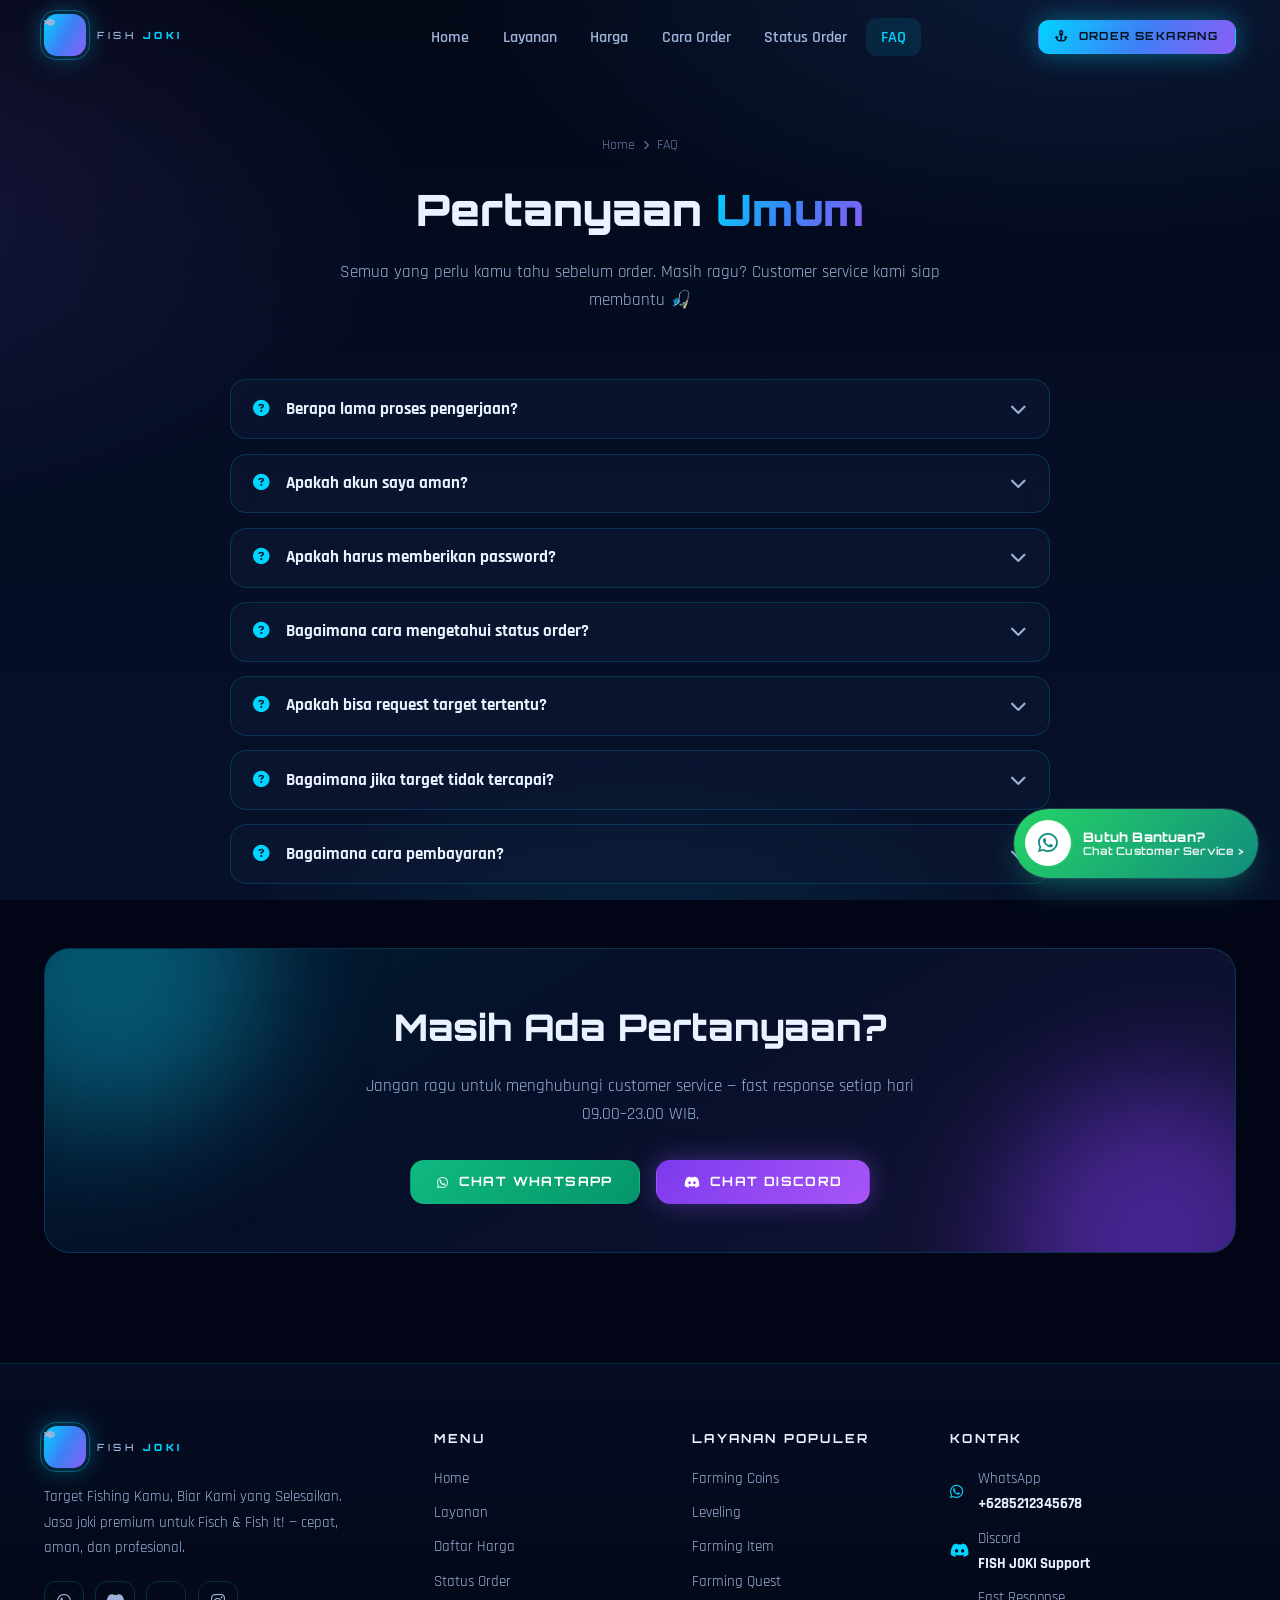
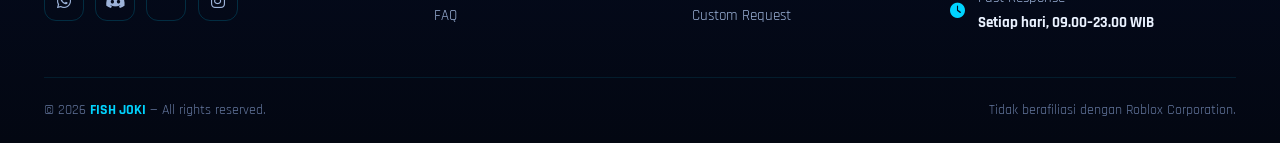
==== faq.html @ f34850b4 "Initial website source" ====
<!DOCTYPE html>
<html lang="id">

<head>
  <meta charset="UTF-8">
  <meta name="viewport" content="width=device-width, initial-scale=1.0">
  <meta name="description"
    content="FAQ jasa joki Fisch & Fish It! — durasi pengerjaan, keamanan akun, password, status order, hingga cara pembayaran.">
  <meta name="theme-color" content="#020617">
  <title>FAQ — FISH JOKI</title>
  <link rel="icon"
    href="data:image/svg+xml,<svg xmlns='http://www.w3.org/2000/svg' viewBox='0 0 100 100'><text y='.9em' font-size='90'>🐟</text></svg>">
  <link rel="preconnect" href="https://fonts.googleapis.com">
  <link rel="preconnect" href="https://fonts.gstatic.com" crossorigin>
  <link
    href="https://fonts.googleapis.com/css2?family=Orbitron:wght@500;700;800;900&family=Rajdhani:wght@400;500;600;700&display=swap"
    rel="stylesheet">
  <link rel="stylesheet" href="https://cdnjs.cloudflare.com/ajax/libs/font-awesome/6.5.2/css/all.min.css">
  <link rel="stylesheet" href="css/style.css">
</head>

<body data-page="faq">

  <div class="loader" id="loader">
    <div class="loader-fish">🐟</div>
    <div class="loader-bar"><i></i></div>
    <div class="loader-text">FISH JOKI — Menyiapkan Laut 🎣</div>
  </div>
  <noscript>
    <div class="noscript">Aktifkan JavaScript untuk pengalaman terbaik di FISH JOKI.</div>
  </noscript>

  <main>
    <section class="page-hero">
      <div class="container">
        <div class="crumbs reveal"><a href="index.html">Home</a> <i class="fa-solid fa-chevron-right"></i>
          <span>FAQ</span></div>
        <h1 class="reveal d1">Pertanyaan <span class="gtext">Umum</span></h1>
        <p class="reveal d2">Semua yang perlu kamu tahu sebelum order. Masih ragu? Customer service kami siap membantu
          🎣</p>
      </div>
    </section>

    <section style="padding-top:8px">
      <div class="container">
        <div class="faq-list" id="faqList"></div>

        <div class="cta-card reveal" style="margin-top:4rem">
          <h2>Masih Ada Pertanyaan?</h2>
          <p>Jangan ragu untuk menghubungi customer service — fast response setiap hari 09.00–23.00 WIB.</p>
          <div class="cta-btns">
            <a href="#" id="waBtn3" class="btn btn-success" target="_blank" rel="noopener"><i
                class="fa-brands fa-whatsapp"></i> Chat WhatsApp</a>
            <a href="#" id="dcBtn3" class="btn btn-discord" target="_blank" rel="noopener"><i
                class="fa-brands fa-discord"></i> Chat Discord</a>
          </div>
        </div>
      </div>
    </section>
  </main>

  <script>
    document.addEventListener("DOMContentLoaded", function () {
      var wa = document.getElementById("waBtn3");
      var dc = document.getElementById("dcBtn3");
      if (wa) wa.href = waLink();
      if (dc) dc.href = APPCONFIG.discord;
    });
  </script>
  <script src="js/data.js"></script>
  <script src="js/script.js"></script>
<a href="#konfigurasi" id="waBanner" class="wa-banner" aria-label="Chat WhatsApp">
    <div class="wa-pulse"></div>
    <div class="wa-banner-btn"><i class="fa-brands fa-whatsapp"></i></div>
    <div class="wa-banner-text">
        <span class="wa-t">Butuh Bantuan?</span>
        <span class="wa-s">Chat Customer Service &gt;</span>
    </div>
</a>
</body>

</html>
---- css/style.css ----
/* ============================================================
   FISH JOKI — style.css
   Tema : Dark Ocean × Gaming Neon (biru neon, cyan, ungu)
   ============================================================ */
:root{
  --bg-0:#020617;
  --bg-1:#050d24;
  --bg-2:#0a1533;
  --bg-3:#0e1d40;
  --card-bg:rgba(13,26,54,.55);
  --glass:rgba(10,20,45,.6);
  --glass-2:rgba(16,30,60,.45);
  --stroke:rgba(0,212,255,.18);
  --stroke-2:rgba(139,92,246,.3);
  --blue:#00a3ff;
  --cyan:#00d4ff;
  --mint:#22e6c8;
  --purple:#8b5cf6;
  --pink:#f472b6;
  --gold:#fbbf24;
  --green:#34d399;
  --red:#f87171;
  --text:#eaf2ff;
  --muted:#9db3d9;
  --muted-2:#64779e;
  --grad-main:linear-gradient(120deg,#00d4ff 0%,#3b82f6 50%,#8b5cf6 100%);
  --grad-soft:linear-gradient(160deg,rgba(0,212,255,.14),rgba(59,130,246,.08) 45%,rgba(139,92,246,.12));
  --grad-fisch:linear-gradient(135deg,#00d4ff,#2563eb);
  --grad-fishit:linear-gradient(135deg,#a855f7,#7c3aed);
  --shadow-card:0 22px 55px -22px rgba(2,6,23,.95);
  --glow-cyan:0 0 26px rgba(0,212,255,.4);
  --glow-purple:0 0 26px rgba(139,92,246,.4);
  --radius:18px;
  --radius-lg:26px;
  --font-head:'Orbitron',sans-serif;
  --font-body:'Rajdhani',sans-serif;
  --nav-h:74px;
}
*{margin:0;padding:0;box-sizing:border-box}
html{scroll-behavior:smooth}
body{
  font-family:var(--font-body);
  background:var(--bg-0);
  color:var(--text);
  line-height:1.65;
  overflow-x:hidden;
  font-size:17px;
  min-height:100vh;
}
/* Lapisan latar: gradasi laut + radial glow halus */
body::before{
  content:"";position:fixed;inset:0;z-index:-2;pointer-events:none;
  background:
    radial-gradient(1100px 500px at 85% -5%, rgba(59,130,246,.16), transparent 60%),
    radial-gradient(900px 520px at -10% 22%, rgba(139,92,246,.13), transparent 60%),
    radial-gradient(700px 420px at 50% 110%, rgba(0,212,255,.12), transparent 60%),
    linear-gradient(180deg,#030816 0%,#050d24 45%,#071029 100%);
}
::selection{background:rgba(0,212,255,.35);color:#fff}
::-webkit-scrollbar{width:10px}
::-webkit-scrollbar-track{background:var(--bg-1)}
::-webkit-scrollbar-thumb{background:linear-gradient(180deg,#1e3a8a,#312e81);border-radius:99px;border:2px solid var(--bg-1)}
::-webkit-scrollbar-thumb:hover{background:linear-gradient(180deg,#0ea5e9,#7c3aed)}
a{color:inherit;text-decoration:none}
img{max-width:100%;display:block}
button{font-family:inherit;cursor:pointer}
input,select,textarea{font-family:inherit;font-size:1rem;color:var(--text)}
.container{width:min(1200px,calc(100% - 32px));max-width:1200px;margin-inline:auto;padding-inline:4px}
section{padding:78px 0;position:relative}
main{overflow:hidden;max-width:100%}
section.alt{background:linear-gradient(180deg,transparent,rgba(10,21,51,.5),transparent)}

/* ---------- Utilities ---------- */
.gtext{
  background:var(--grad-main);
  -webkit-background-clip:text;background-clip:text;
  -webkit-text-fill-color:transparent;color:transparent;
}
.kicker{
  display:inline-flex;align-items:center;gap:.5rem;
  font-family:var(--font-head);font-size:.7rem;letter-spacing:3px;font-weight:600;
  text-transform:uppercase;color:var(--cyan);
  padding:.45rem 1rem;border:1px solid var(--stroke);border-radius:99px;
  background:rgba(0,212,255,.06);margin-bottom:1rem;
}
.section-head{max-width:640px;margin-inline:auto;text-align:center;margin-bottom:3.2rem}
.section-head h2{
  font-family:var(--font-head);font-size:clamp(1.55rem,3.6vw,2.5rem);
  line-height:1.25;letter-spacing:.5px;font-weight:800;
}
.section-head p{color:var(--muted);margin-top:.8rem;font-size:1.06rem}
.center{text-align:center}
.mt-1{margin-top:.6rem}.mt-2{margin-top:1.2rem}.mt-3{margin-top:2rem}

/* ---------- Buttons ---------- */
.btn{
  display:inline-flex;align-items:center;justify-content:center;gap:.55rem;
  padding:.82rem 1.65rem;border-radius:14px;border:1px solid transparent;
  font-family:var(--font-head);font-size:.8rem;font-weight:700;letter-spacing:1.4px;
  text-transform:uppercase;transition:transform .3s,box-shadow .3s,background .3s,color .3s;
  white-space:nowrap;line-height:1.2;
}
.btn:active{transform:scale(.97)}
.btn-primary{background:var(--grad-main);color:#02121f;box-shadow:var(--glow-cyan)}
.btn-primary:hover{transform:translateY(-3px);box-shadow:0 0 38px rgba(0,212,255,.6)}
.btn-ghost{background:rgba(0,212,255,.07);color:var(--cyan);border-color:var(--stroke)}
.btn-ghost:hover{transform:translateY(-3px);background:rgba(0,212,255,.14);box-shadow:var(--glow-cyan)}
.btn-discord{background:linear-gradient(135deg,#7c3aed,#a855f7);color:#fff;box-shadow:var(--glow-purple)}
.btn-discord:hover{transform:translateY(-3px);box-shadow:0 0 34px rgba(139,92,246,.6)}
.btn-ghost-purple{background:rgba(139,92,246,.08);color:#c4b5fd;border-color:var(--stroke-2)}
.btn-ghost-purple:hover{background:rgba(139,92,246,.18);transform:translateY(-3px)}
.btn-sm{padding:.55rem 1.05rem;font-size:.7rem;border-radius:11px}
.btn-block{width:100%}
.btn-danger{background:linear-gradient(135deg,#ef4444,#b91c1c);color:#fff}
.btn-success{background:linear-gradient(135deg,#10b981,#059669);color:#fff}
.btn[disabled]{opacity:.55;pointer-events:none}
/* ---------- Loading screen ---------- */
.loader{
  position:fixed;inset:0;z-index:2000;display:flex;flex-direction:column;
  align-items:center;justify-content:center;gap:1.2rem;
  background:radial-gradient(1000px 600px at 50% 0%,#0a1a3d,#020617 70%);
  transition:opacity .7s,visibility .7s;
}
.loader.hide{opacity:0;visibility:hidden}
.loader-fish{font-size:3.4rem;animation:swim 2.2s ease-in-out infinite;filter:drop-shadow(0 0 18px rgba(0,212,255,.7))}
@keyframes swim{
  0%,100%{transform:translateX(-34px) rotate(-8deg)}
  50%{transform:translateX(34px) rotate(8deg)}
}
.loader-bar{width:min(240px,70%);height:4px;border-radius:99px;background:rgba(0,212,255,.12);overflow:hidden}
.loader-bar i{display:block;height:100%;width:40%;border-radius:99px;background:var(--grad-main);animation:load 1.4s ease-in-out infinite}
@keyframes load{0%{transform:translateX(-110%)}100%{transform:translateX(280%)}}
.loader-text{font-family:var(--font-head);font-size:.72rem;letter-spacing:4px;color:var(--muted);text-transform:uppercase}

/* ---------- Background FX (partikel + gelembung) ---------- */
.bg-fx{position:fixed;inset:0;z-index:-1;pointer-events:none;overflow:hidden}
.part{position:absolute;border-radius:50%;background:var(--cyan);opacity:0;animation:floatY linear infinite}
@keyframes floatY{
  0%{transform:translateY(105vh) translateX(0) ;opacity:0}
  12%{opacity:var(--o,.5)}
  88%{opacity:var(--o,.4)}
  100%{transform:translateY(-8vh) translateX(var(--dx,0px));opacity:0}
}
.bubble{position:absolute;bottom:-60px;border-radius:50%;
  border:1.5px solid rgba(0,212,255,.35);background:radial-gradient(circle at 30% 30%,rgba(255,255,255,.22),rgba(0,212,255,.05) 60%);
  animation:bubbleUp linear infinite;}
@keyframes bubbleUp{
  0%{transform:translateY(0) translateX(0);opacity:0}
  10%{opacity:.7}
  90%{opacity:.5}
  100%{transform:translateY(-110vh) translateX(var(--sway,20px));opacity:0}
}

/* ---------- Navbar ---------- */
.navbar{
  position:fixed;top:0;left:0;right:0;z-index:900;height:var(--nav-h);
  transition:background .4s,box-shadow .4s,border-color .4s,backdrop-filter .4s;
  border-bottom:1px solid transparent;
}
.navbar.scrolled{
  background:rgba(4,10,28,.72);backdrop-filter:blur(18px);-webkit-backdrop-filter:blur(18px);
  border-bottom-color:var(--stroke);box-shadow:0 14px 40px -18px rgba(0,0,0,.8);
}
.nav-inner{height:var(--nav-h);display:flex;align-items:center;justify-content:space-between;gap:1rem}
.logo{display:flex;align-items:center;gap:.7rem;font-family:var(--font-head);font-weight:900;letter-spacing:1px}
.logo-mark{
  width:42px;height:42px;border-radius:13px;display:grid;place-items:center;font-size:1.1rem;
  background:var(--grad-main);color:#02121f;box-shadow:var(--glow-cyan);position:relative;flex-shrink:0;
}
.logo-mark::after{content:"";position:absolute;inset:-4px;border-radius:16px;border:1px solid rgba(0,212,255,.35);animation:pulseRing 2.6s ease-out infinite}
@keyframes pulseRing{0%{transform:scale(.9);opacity:.9}100%{transform:scale(1.28);opacity:0}}
.logo b{color:var(--cyan);font-weight:900}
.logo span{font-size:.62rem;display:block;letter-spacing:3.5px;color:var(--muted);font-weight:500;transform:translateY(-2px)}
.nav-links{display:flex;align-items:center;gap:.2rem;list-style:none}
.nav-links a{
  padding:.55rem .95rem;border-radius:11px;font-weight:600;font-size:1.02rem;color:var(--muted);
  transition:color .3s,background .3s;position:relative;
}
.nav-links a:hover{color:var(--text);background:rgba(0,212,255,.08)}
.nav-links a.active{color:var(--cyan);background:rgba(0,212,255,.1)}
.nav-right{display:flex;align-items:center;gap:.9rem}
.ham{display:none;flex-direction:column;gap:5px;background:none;border:none;padding:8px;z-index:1002}
.ham span{width:24px;height:2.4px;border-radius:4px;background:var(--cyan);transition:.35s}
.ham.open span:nth-child(1){transform:translateY(7.4px) rotate(45deg)}
.ham.open span:nth-child(2){opacity:0}
.ham.open span:nth-child(3){transform:translateY(-7.4px) rotate(-45deg)}

/* ---------- Hero ---------- */
.hero{padding-top:calc(var(--nav-h) + 54px);padding-bottom:0;min-height:100vh;display:flex;flex-direction:column;align-items:center;justify-content:center}
.hero{ text-align:center; }
.hero-grid{display:grid;grid-template-columns:minmax(0,1.08fr) minmax(0,.92fr);gap:clamp(1.5rem,2.6vw,3rem);align-items:center;padding-bottom:42px;padding-inline:4px;max-width:1200px;width:100%;margin:0 auto;justify-items:center}
.hero-grid > *{min-width:0}
.hero-grid > div:first-child{display:flex;flex-direction:column;align-items:center;justify-content:center;text-align:center;width:100%}
.hero-badge{
  display:inline-flex;align-items:center;gap:.55rem;padding:.5rem 1.1rem;border-radius:99px;
  background:rgba(0,212,255,.08);border:1px solid var(--stroke);color:var(--cyan);
  font-family:var(--font-head);font-size:.66rem;letter-spacing:2.6px;text-transform:uppercase;margin-bottom:1.4rem;
}
.hero-badge .dot{width:8px;height:8px;border-radius:50%;background:var(--green);box-shadow:0 0 10px var(--green);animation:blink 1.6s infinite}
@keyframes blink{0%,100%{opacity:1}50%{opacity:.35}}
.hero h1{
  font-family:var(--font-head);font-weight:900;
  font-size:clamp(2rem,5vw,3.4rem);line-height:1.16;letter-spacing:.5px;text-align:center;
}
.hero p.lead{color:var(--muted);font-size:1.13rem;max-width:520px;margin-top:1.1rem;margin-inline:auto;text-align:center}
.hero-cta{display:flex;flex-wrap:wrap;gap:1rem;margin-top:2rem;justify-content:center;align-items:center;text-align:center}
.hero .stats{justify-items:center}

/* Stats */
.stats{display:grid;grid-template-columns:repeat(auto-fit,minmax(min(120px,100%),1fr));gap:1.1rem;margin-top:2.8rem;max-width:560px;width:100%}
.stats > *{min-width:0}
.stat-card{
  background:var(--glass);border:1px solid var(--stroke);border-radius:var(--radius);
  padding:1.15rem 1.2rem;backdrop-filter:blur(10px);text-align:center;transition:transform .35s,border-color .35s,box-shadow .35s;
}
.stat-card:hover{transform:translateY(-5px);border-color:rgba(0,212,255,.5);box-shadow:var(--glow-cyan)}
.stat-num{font-family:var(--font-head);font-weight:800;font-size:clamp(1.3rem,2.6vw,1.9rem);background:var(--grad-main);-webkit-background-clip:text;background-clip:text;color:transparent}
.stat-lbl{color:var(--muted);font-size:.92rem;font-weight:600;letter-spacing:.6px;text-transform:uppercase;margin-top:.15rem}

/* Hero visual */
.hero-visual{position:relative;display:flex;justify-content:center;align-items:center;width:100%}
.scene{
  position:relative;width:min(460px,100%);aspect-ratio:1/1.06;max-width:460px;justify-self:center;
  border-radius:8% 8% 40% 40%/8% 8% 28% 28%;
  background:linear-gradient(180deg,#0b1b45 0%,#0f2b63 45%,#082048 100%);
  border:1px solid var(--stroke);box-shadow:0 40px 90px -40px rgba(0,0,0,.9),inset 0 0 80px rgba(0,212,255,.08);
  overflow:hidden;
}
.scene::before,.scene::after{position:absolute;border-radius:50%;content:""}
/* lampu neon di dasar laut */
.scene .glow-orb{position:absolute;border-radius:50%;filter:blur(18px);opacity:.55}
.g-cyan{width:200px;height:200px;left:-40px;bottom:6%;background:#0ea5e9}
.g-purple{width:200px;height:200px;right:-40px;top:14%;background:#7c3aed}
.g-blue{width:160px;height:160px;left:30%;top:-30px;background:#2563eb}
.scene .fish-big{
  position:absolute;left:14%;bottom:34%;font-size:5.6rem;z-index:3;
  filter:drop-shadow(0 0 20px rgba(0,212,255,.8)) drop-shadow(0 10px 18px rgba(0,0,0,.5));
  animation:fishFloat 6s ease-in-out infinite;
}
@keyframes fishFloat{0%,100%{transform:translateY(0) rotate(-4deg)}50%{transform:translateY(-16px) rotate(4deg)}}
.scene .fish-sm{position:absolute;font-size:2rem;z-index:3;animation:fishSwim 11s linear infinite;opacity:.9}
.scene .fish-sm.f1{left:-60px;top:20%;animation-duration:13s}
.scene .fish-sm.f2{left:-60px;top:58%;animation-duration:18s;font-size:1.5rem}
@keyframes fishSwim{0%{transform:translateX(0) scaleX(1)}49%{transform:translateX(560px) scaleX(1)}51%{transform:translateX(560px) scaleX(-1)}100%{transform:translateX(0) scaleX(-1)}}
.scene .rod{position:absolute;top:16px;right:26px;font-size:4.4rem;z-index:2;transform:rotate(18deg);filter:drop-shadow(0 0 12px rgba(0,212,255,.4));animation:rodBob 5s ease-in-out infinite}
@keyframes rodBob{0%,100%{transform:rotate(15deg)}50%{transform:rotate(23deg)}}
.scene .bub{position:absolute;bottom:0;border-radius:50%;border:1.5px solid rgba(255,255,255,.3);
  background:radial-gradient(circle at 32% 30%,rgba(255,255,255,.35),transparent 65%);animation:bubRise linear infinite;z-index:2}
@keyframes bubRise{0%{transform:translateY(0);opacity:0}12%{opacity:.85}100%{transform:translateY(-430px);opacity:0}}
.scene .seafloor{position:absolute;left:0;right:0;bottom:-14px;height:110px;z-index:1;
  background:linear-gradient(180deg,transparent,rgba(3,12,32,.75) 30%,#061226);}
.scene .plant{position:absolute;bottom:0;font-size:2.5rem;opacity:.85;filter:drop-shadow(0 -6px 12px rgba(34,211,238,.45));z-index:1}
.scene-badge{
  position:absolute;top:26px;left:24px;z-index:5;display:flex;align-items:center;gap:.55rem;
  background:rgba(6,15,38,.7);border:1px solid var(--stroke);backdrop-filter:blur(8px);
  padding:.5rem .95rem;border-radius:99px;font-family:var(--font-head);font-size:.62rem;letter-spacing:2px;color:var(--cyan);
}
.scene-badge i{color:var(--gold)}
/* ---------- Wave divider ---------- */
.wave{display:block;width:100%;height:70px;fill:var(--bg-1);margin-top:-2px}

/* ---------- Section: Choose Game ---------- */
.game-grid{display:grid;grid-template-columns:1fr 1fr;gap:1.6rem}
.game-card{
  position:relative;border-radius:var(--radius-lg);padding:2.2rem 2rem;cursor:pointer;overflow:hidden;
  background:var(--glass-2);border:1px solid var(--stroke);backdrop-filter:blur(12px);
  transition:transform .4s,border-color .4s,box-shadow .4s;display:flex;flex-direction:column;gap:1rem;
}
.game-card::before{content:"";position:absolute;inset:0;opacity:.55;transition:opacity .4s;
  background:radial-gradient(480px 240px at 85% -10%,rgba(0,212,255,.22),transparent 60%),radial-gradient(420px 260px at -10% 110%,rgba(139,92,246,.2),transparent 60%);}
.game-card:hover{transform:translateY(-8px)}
.game-card.fisch:hover{border-color:rgba(0,212,255,.55);box-shadow:0 26px 60px -26px rgba(0,212,255,.5)}
.game-card.fishit:hover{border-color:rgba(168,85,247,.55);box-shadow:0 26px 60px -26px rgba(139,92,246,.5)}
.game-card>*{position:relative}
.game-ico{
  width:74px;height:74px;border-radius:22px;display:grid;place-items:center;font-size:2rem;color:#fff;
  box-shadow:0 18px 40px -14px rgba(0,0,0,.7);
}
.game-card.fisch .game-ico{background:var(--grad-fisch)}
.game-card.fishit .game-ico{background:var(--grad-fishit)}
.game-card h3{font-family:var(--font-head);font-size:1.65rem;font-weight:800;letter-spacing:1px}
.game-card p{color:var(--muted);font-size:1.03rem}
.game-card .go{margin-top:.6rem;align-self:flex-start}
.game-tag{
  position:absolute;top:1.2rem;right:1.2rem;font-family:var(--font-head);font-size:.6rem;letter-spacing:2px;
  padding:.4rem .8rem;border-radius:99px;border:1px solid var(--stroke);color:var(--cyan);background:rgba(0,212,255,.07);
}

.project-grid{display:grid;grid-template-columns:repeat(3,minmax(0,1fr));gap:1.4rem;margin-top:2rem;padding-inline:0}
.project-card{
  position:relative;padding:1.6rem;border-radius:var(--radius-lg);border:1px solid var(--stroke);
  background:linear-gradient(180deg,rgba(11,22,55,.9),rgba(9,15,32,.86));
  box-shadow:var(--shadow-card);transition:.3s;overflow:hidden;
}
.project-card::before{content:"";position:absolute;inset:0;background:linear-gradient(135deg,rgba(0,212,255,.08),transparent 45%,rgba(168,85,247,.08));opacity:0;transition:.3s}
.project-card:hover{transform:translateY(-8px);border-color:rgba(0,212,255,.45)}
.project-card:hover::before{opacity:1}
.project-card>*{position:relative}
.project-icon{width:52px;height:52px;border-radius:16px;display:grid;place-items:center;background:var(--grad-main);color:#03111d;font-size:1.2rem;box-shadow:0 18px 30px -18px rgba(0,212,255,.8)}
.project-tag{display:inline-flex;margin-top:1rem;padding:.35rem .7rem;border-radius:999px;background:rgba(0,212,255,.08);border:1px solid rgba(0,212,255,.25);color:var(--cyan);font-size:.75rem;font-weight:700;text-transform:uppercase;letter-spacing:.08em}
.project-card h3{margin-top:1rem;font-family:var(--font-head);font-size:1.35rem;font-weight:800}
.project-card p{margin-top:.6rem;color:var(--muted);line-height:1.7}
.project-metric{margin-top:1rem;padding-top:.8rem;border-top:1px solid rgba(255,255,255,.08);font-weight:700;color:var(--gold)}

/* ---------- Section: Layanan ---------- */
.tabbar{display:inline-flex;gap:.4rem;padding:.4rem;border-radius:16px;background:rgba(8,16,40,.7);border:1px solid var(--stroke);margin:0 auto 2.4rem;position:relative}
.tab{
  padding:.72rem 1.7rem;border-radius:12px;border:none;background:transparent;color:var(--muted);
  font-family:var(--font-head);font-size:.74rem;font-weight:700;letter-spacing:1.8px;text-transform:uppercase;transition:.3s;display:inline-flex;gap:.5rem;align-items:center;
}
.tab:hover{color:var(--text)}
.tab.active{color:#02121f;background:var(--grad-main);box-shadow:var(--glow-cyan)}
.tab-wrap{text-align:center}
.services-grid{display:grid;grid-template-columns:repeat(auto-fill,minmax(270px,1fr));gap:1.4rem}
.svc-card{
  position:relative;border-radius:var(--radius);padding:1.7rem 1.6rem;display:flex;flex-direction:column;gap:.9rem;
  background:var(--card-bg);border:1px solid var(--stroke);backdrop-filter:blur(12px);overflow:hidden;
  transition:transform .4s,border-color .4s,box-shadow .4s;
}
.svc-card::after{content:"";position:absolute;inset:0;border-radius:inherit;pointer-events:none;
  background:linear-gradient(160deg,rgba(0,212,255,.09),transparent 45%,transparent 70%,rgba(139,92,246,.09));opacity:0;transition:opacity .4s;}
.svc-card:hover{transform:translateY(-7px);border-color:rgba(0,212,255,.5);box-shadow:var(--glow-cyan)}
.svc-card:hover::after{opacity:1}
.svc-card>*{position:relative}
.svc-ico{
  width:56px;height:56px;border-radius:16px;display:grid;place-items:center;font-size:1.35rem;color:#fff;
  background:linear-gradient(135deg,rgba(0,212,255,.28),rgba(59,130,246,.24));border:1px solid var(--stroke);
}
.svc-name{font-family:var(--font-head);font-size:1.14rem;font-weight:700;letter-spacing:.4px}
.svc-desc{color:var(--muted);font-size:.98rem;min-height:64px}
.svc-meta{display:flex;flex-direction:column;gap:.45rem;font-size:.95rem;color:var(--muted)}
.svc-meta b{color:var(--text);font-weight:700}
.svc-price{margin-top:auto;display:flex;align-items:flex-end;justify-content:space-between;border-top:1px dashed rgba(0,212,255,.22);padding-top:1rem}
.svc-price .from{font-size:.78rem;color:var(--muted-2);text-transform:uppercase;letter-spacing:1.5px}
.svc-price .val{font-family:var(--font-head);font-size:1.22rem;font-weight:800;background:var(--grad-main);-webkit-background-clip:text;background-clip:text;color:transparent}
.sub-head{display:flex;align-items:center;gap:.8rem;margin:3.4rem 0 1.6rem}
.sub-head .ico{width:48px;height:48px;border-radius:14px;background:var(--grad-fisch);display:grid;place-items:center;color:#fff;font-size:1.2rem;box-shadow:var(--glow-cyan)}
.sub-head.fishit .ico{background:var(--grad-fishit);box-shadow:var(--glow-purple)}
.sub-head h3{font-family:var(--font-head);font-size:1.35rem;font-weight:800;letter-spacing:.5px}
.sub-head p{color:var(--muted);font-size:.95rem}
/* ---------- Cara Order (timeline) ---------- */
.steps{display:grid;grid-template-columns:repeat(6,1fr);gap:1.1rem;position:relative}
.steps::before{content:"";position:absolute;top:29px;left:8%;right:8%;height:2px;
  background:linear-gradient(90deg,rgba(0,212,255,.5),rgba(139,92,246,.5));opacity:.5}
.step{position:relative;text-align:center;padding:0 .3rem}
.step-num{
  width:58px;height:58px;margin:0 auto;border-radius:50%;display:grid;place-items:center;position:relative;z-index:2;
  background:var(--bg-2);border:2px solid var(--stroke);font-family:var(--font-head);font-weight:800;font-size:.85rem;color:var(--cyan);
  transition:.35s;
}
.step:hover .step-num{transform:translateY(-4px);border-color:var(--cyan);box-shadow:var(--glow-cyan)}
.step h4{font-family:var(--font-head);font-size:.8rem;font-weight:700;letter-spacing:1px;margin-top:.9rem;text-transform:uppercase}
.step p{color:var(--muted);font-size:.88rem;margin-top:.3rem;line-height:1.5}

/* ---------- Harga table ---------- */
.price-table{overflow-x:auto;border-radius:var(--radius);border:1px solid var(--stroke);background:var(--card-bg);backdrop-filter:blur(10px)}
.price-table table{width:100%;border-collapse:collapse;min-width:640px}
.price-table th,.price-table td{padding:1rem 1.2rem;text-align:left;font-size:.98rem;border-bottom:1px solid rgba(0,212,255,.1)}
.price-table th{font-family:var(--font-head);font-size:.7rem;letter-spacing:2px;text-transform:uppercase;color:var(--cyan);background:rgba(0,212,255,.05)}
.price-table tr:last-child td{border-bottom:none}
.price-table tr:hover td{background:rgba(0,212,255,.04)}
.price-table .r{border-radius:99px;padding:.28rem .8rem;font-size:.8rem;font-weight:700;background:rgba(0,212,255,.12);color:var(--cyan);border:1px solid var(--stroke);white-space:nowrap}

/* ---------- Testimoni ---------- */
.testi-grid{display:grid;grid-template-columns:repeat(3,1fr);gap:1.4rem}
.testi-card{
  background:var(--card-bg);border:1px solid var(--stroke);border-radius:var(--radius);padding:1.6rem;
  backdrop-filter:blur(12px);transition:transform .4s,border-color .4s,box-shadow .4s;display:flex;flex-direction:column;gap:1rem;
}
.testi-card:hover{transform:translateY(-6px);border-color:rgba(139,92,246,.55);box-shadow:var(--glow-purple)}
.testi-top{display:flex;align-items:center;gap:.9rem}
.avatar{
  width:50px;height:50px;border-radius:50%;display:grid;place-items:center;flex-shrink:0;
  font-family:var(--font-head);font-weight:700;font-size:.95rem;color:#fff;position:relative;
  box-shadow:0 10px 24px -8px rgba(0,0,0,.6);
}
.avatar::after{content:"";position:absolute;inset:-3px;border-radius:50%;border:1px solid rgba(0,212,255,.4)}
.av-1{background:linear-gradient(135deg,#0ea5e9,#2563eb)}.av-2{background:linear-gradient(135deg,#8b5cf6,#d946ef)}
.av-3{background:linear-gradient(135deg,#10b981,#0ea5e9)}.av-4{background:linear-gradient(135deg,#f59e0b,#ef4444)}
.av-5{background:linear-gradient(135deg,#ec4899,#8b5cf6)}.av-6{background:linear-gradient(135deg,#06b6d4,#22c55e)}
.testi-top .uname{font-weight:700;font-size:1.04rem}
.testi-top .ugame{font-size:.78rem;color:var(--muted);display:inline-flex;gap:.4rem;align-items:center}
.game-chip{display:inline-flex;align-items:center;gap:.35rem;padding:.14rem .6rem;border-radius:99px;font-size:.74rem;font-weight:700}
.chip-fisch{background:rgba(0,212,255,.12);color:var(--cyan)}
.chip-fishit{background:rgba(139,92,246,.16);color:#c4b5fd}
.stars{color:var(--gold);letter-spacing:2px;font-size:.95rem;text-shadow:0 0 12px rgba(251,191,36,.55)}
.testi-card .review{color:var(--muted);font-size:.99rem;font-style:italic;line-height:1.6}
.testi-card .review::before{content:"\201C";font-family:var(--font-head);color:var(--cyan);font-size:1.6rem;line-height:0;margin-right:.2rem}

/* ---------- FAQ ---------- */
.faq-list{max-width:820px;margin-inline:auto;display:flex;flex-direction:column;gap:.9rem}
.faq-item{border:1px solid var(--stroke);border-radius:16px;background:var(--card-bg);overflow:hidden;backdrop-filter:blur(10px);transition:border-color .3s}
.faq-item.open{border-color:rgba(0,212,255,.5)}
.faq-q{
  width:100%;display:flex;align-items:center;gap:1rem;justify-content:space-between;text-align:left;
  padding:1.15rem 1.4rem;background:none;border:none;color:var(--text);font-weight:700;font-size:1.04rem;transition:color .3s;
}
.faq-q:hover{color:var(--cyan)}
.faq-q .qi{color:var(--cyan);flex-shrink:0}
.faq-q .chev{transition:transform .35s;color:var(--muted);flex-shrink:0}
.faq-item.open .chev{transform:rotate(180deg);color:var(--cyan)}
.faq-a{max-height:0;overflow:hidden;transition:max-height .45s ease;color:var(--muted);font-size:.99rem}
.faq-a-inner{padding:0 1.4rem 1.3rem 3.1rem;line-height:1.7}
.faq-item.open .faq-a{max-height:400px}
/* ---------- CTA / Customer Service ---------- */
.cta-card{
  position:relative;border-radius:var(--radius-lg);padding:3rem 2.4rem;text-align:center;overflow:hidden;
  background:linear-gradient(150deg,rgba(0,212,255,.12),rgba(59,130,246,.08) 40%,rgba(139,92,246,.14));
  border:1px solid var(--stroke);box-shadow:var(--shadow-card);
}
.cta-card::before,.cta-card::after{content:"";position:absolute;border-radius:50%;filter:blur(60px);opacity:.5}
.cta-card::before{width:300px;height:300px;background:#0891b2;top:-120px;left:-80px}
.cta-card::after{width:300px;height:300px;background:#7c3aed;bottom:-130px;right:-70px}
.cta-card>*{position:relative}
.cta-card h2{font-family:var(--font-head);font-size:clamp(1.5rem,3.4vw,2.3rem);font-weight:800}
.cta-card p{color:var(--muted);max-width:560px;margin:.9rem auto 0}
.cta-btns{display:flex;flex-wrap:wrap;gap:1rem;justify-content:center;margin-top:2rem}

/* ---------- Footer ---------- */
.footer{border-top:1px solid var(--stroke);background:linear-gradient(180deg,var(--bg-1),#030712);padding:4rem 0 0;margin-top:2rem}
.footer-grid{display:grid;grid-template-columns:1.6fr 1fr 1fr 1.3fr;gap:2.4rem;padding-bottom:2.6rem}
.footer h5{font-family:var(--font-head);font-size:.78rem;letter-spacing:2.2px;text-transform:uppercase;margin-bottom:1.1rem;color:var(--text)}
.footer p,.footer li{color:var(--muted);font-size:.96rem}
.footer ul{list-style:none;display:flex;flex-direction:column;gap:.55rem}
.footer a:hover{color:var(--cyan)}
.footer .brand-desc{margin-top:.9rem;max-width:300px}
.footer .social{display:flex;gap:.7rem;margin-top:1.3rem}
.footer .social a{
  width:40px;height:40px;border-radius:12px;display:grid;place-items:center;color:var(--muted);
  border:1px solid var(--stroke);transition:.3s;font-size:1rem;
}
.footer .social a:hover{color:#fff;border-color:var(--cyan);box-shadow:var(--glow-cyan);transform:translateY(-3px)}
.footer .contact li{display:flex;gap:.6rem;align-items:center}
.footer .contact i{color:var(--cyan);width:18px}
.footer-bottom{border-top:1px solid rgba(0,212,255,.1);padding:1.3rem 0;display:flex;flex-wrap:wrap;gap:.6rem;align-items:center;justify-content:space-between;font-size:.88rem;color:var(--muted-2)}
.footer-bottom b{color:var(--cyan)}

/* ---------- Reveal animation ---------- */
.reveal{opacity:0;transform:translateY(34px);transition:opacity .8s ease,transform .8s ease}
.reveal.in{opacity:1;transform:none}
.reveal.d1{transition-delay:.1s}.reveal.d2{transition-delay:.2s}.reveal.d3{transition-delay:.3s}.reveal.d4{transition-delay:.4s}

/* ---------- Toast ---------- */
#toastWrap{position:fixed;bottom:24px;right:24px;z-index:1500;display:flex;flex-direction:column;gap:.7rem;max-width:min(360px,90vw)}
.toast{
  display:flex;gap:.8rem;align-items:flex-start;padding:1rem 1.15rem;border-radius:14px;
  background:rgba(8,16,40,.92);border:1px solid var(--stroke);backdrop-filter:blur(14px);
  box-shadow:0 22px 50px -18px rgba(0,0,0,.85);animation:toastIn .45s cubic-bezier(.2,.9,.3,1.2);font-size:.95rem;
}
.toast.out{animation:toastOut .4s forwards}
.toast i.ti{font-size:1.15rem;margin-top:2px}
.toast.ok i.ti{color:var(--green)}.toast.err i.ti{color:var(--red)}.toast.info i.ti{color:var(--cyan)}
.toast.ok{border-color:rgba(52,211,153,.4)}.toast.err{border-color:rgba(248,113,113,.4)}
@keyframes toastIn{from{opacity:0;transform:translateX(60px)}to{opacity:1;transform:none}}
@keyframes toastOut{to{opacity:0;transform:translateX(60px)}}

/* ---------- Modal ---------- */
.modal{position:fixed;inset:0;z-index:1200;display:grid;place-items:center;padding:1.2rem;
  background:rgba(2,6,23,.72);backdrop-filter:blur(10px);opacity:0;visibility:hidden;transition:.35s}
.modal.open{opacity:1;visibility:visible}
.modal-card{
  width:min(560px,100%);max-height:92vh;overflow-y:auto;border-radius:var(--radius-lg);
  background:linear-gradient(170deg,#0b1637,#081026);border:1px solid var(--stroke);
  box-shadow:0 40px 100px -30px rgba(0,0,0,.95),0 0 60px -30px rgba(0,212,255,.4);
  transform:translateY(30px) scale(.96);transition:.4s cubic-bezier(.2,.9,.3,1.15);position:relative;
}
.modal.open .modal-card{transform:none}
.modal-head{display:flex;align-items:center;justify-content:space-between;padding:1.3rem 1.6rem;border-bottom:1px solid var(--stroke);position:sticky;top:0;background:rgba(11,22,55,.95);backdrop-filter:blur(10px);z-index:3;border-radius:var(--radius-lg) var(--radius-lg) 0 0}
.modal-head h3{font-family:var(--font-head);font-size:1.05rem;letter-spacing:1px;font-weight:800}
.modal-x{width:36px;height:36px;border-radius:11px;border:1px solid var(--stroke);background:rgba(0,212,255,.06);color:var(--muted);font-size:1rem;transition:.3s}
.modal-x:hover{color:#fff;border-color:var(--red);background:rgba(248,113,113,.12)}
.modal-body{padding:1.5rem 1.6rem 1.8rem}

/* ---------- Form ---------- */
.form-grid{display:grid;grid-template-columns:1fr 1fr;gap:1.1rem}
.field{display:flex;flex-direction:column;gap:.45rem}
.field.full{grid-column:1/-1}
.field label{font-weight:700;font-size:.9rem;color:var(--muted);letter-spacing:.4px}
.field label b{color:var(--red)}
.inp,.sel,.area{
  width:100%;padding:.85rem 1rem;border-radius:13px;border:1px solid var(--stroke);
  background:rgba(4,12,32,.7);color:var(--text);outline:none;transition:border-color .3s,box-shadow .3s,background .3s;appearance:none;
}
.sel{background-image:linear-gradient(45deg,transparent 50%,var(--cyan) 50%),linear-gradient(135deg,var(--cyan) 50%,transparent 50%);background-position:calc(100% - 20px) 55%,calc(100% - 15px) 55%;background-size:5px 5px;background-repeat:no-repeat}
.inp:focus,.sel:focus,.area:focus{border-color:var(--cyan);box-shadow:0 0 0 3px rgba(0,212,255,.15)}
.inp::placeholder,.area::placeholder{color:var(--muted-2)}
.area{min-height:96px;resize:vertical}
.field .err{color:var(--red);font-size:.8rem;font-weight:600;display:none}
.field.bad .inp,.field.bad .sel{border-color:var(--red);box-shadow:0 0 0 3px rgba(248,113,113,.12)}
.field.bad .err{display:block}
.prio-grid{display:grid;grid-template-columns:1fr 1fr;gap:.9rem}
.prio-card{
  position:relative;display:flex;gap:.8rem;align-items:center;padding:1rem 1.1rem;border-radius:14px;cursor:pointer;
  border:1px solid var(--stroke);background:rgba(4,12,32,.6);transition:.3s;
}
.prio-card input{position:absolute;opacity:0;pointer-events:none}
.prio-card .pi{width:42px;height:42px;border-radius:12px;display:grid;place-items:center;font-size:1.05rem;background:rgba(59,130,246,.15);color:var(--blue);flex-shrink:0}
.prio-card b{display:block;font-size:.98rem}
.prio-card small{color:var(--muted);font-size:.82rem}
.prio-card:hover{border-color:rgba(0,212,255,.4)}
.prio-card.on{border-color:var(--cyan);background:rgba(0,212,255,.08);box-shadow:inset 0 0 22px rgba(0,212,255,.08)}
.prio-card.on .pi{background:var(--grad-main);color:#02121f}
.pri-ex{grid-column:1/-1;color:var(--cyan);font-size:.85rem;font-weight:600;text-align:center}
.warn-box{display:flex;gap:.8rem;padding:1rem 1.1rem;border-radius:14px;background:rgba(251,191,36,.08);border:1px solid rgba(251,191,36,.3);color:#fde68a;font-size:.92rem;align-items:flex-start}
.warn-box i{margin-top:3px}
/* ---------- Ringkasan estimasi / detail pesanan ---------- */
.est-panel{
  border-radius:var(--radius);border:1px solid rgba(0,212,255,.28);padding:1.4rem;margin-top:1.3rem;
  background:linear-gradient(160deg,rgba(0,212,255,.08),rgba(139,92,246,.05));position:relative;overflow:hidden;
}
.est-panel::before{content:"";position:absolute;top:0;left:0;width:100%;height:3px;background:var(--grad-main)}
.est-row{display:flex;justify-content:space-between;align-items:center;padding:.55rem 0;border-bottom:1px dashed rgba(0,212,255,.14);font-size:.98rem}
.est-row:last-child{border-bottom:none}
.est-row .k{color:var(--muted)}
.est-row .v{font-weight:700;text-align:right}
.est-price{display:flex;justify-content:space-between;align-items:center;padding:1rem 0 .25rem}
.est-price .lbl{color:var(--muted);font-weight:700;letter-spacing:1px;text-transform:uppercase;font-size:.75rem;font-family:var(--font-head)}
.est-price .num{font-family:var(--font-head);font-size:2rem;font-weight:900;background:var(--grad-main);-webkit-background-clip:text;background-clip:text;color:transparent}

/* ---------- Page hero (sub pages) ---------- */
.page-hero{padding:calc(var(--nav-h) + 56px) 0 56px;text-align:center;position:relative}
.page-hero h1{font-family:var(--font-head);font-size:clamp(1.7rem,4vw,2.7rem);font-weight:900}
.page-hero p{color:var(--muted);max-width:620px;margin:.9rem auto 0;font-size:1.06rem}
.crumbs{display:inline-flex;gap:.5rem;align-items:center;color:var(--muted-2);font-size:.9rem;margin-bottom:1rem}
.crumbs a:hover{color:var(--cyan)}
.crumbs i{font-size:.6rem}

/* ---------- Status page ---------- */
.status-search{max-width:640px;margin:0 auto}
.search-box{display:flex;gap:.7rem;background:var(--card-bg);border:1px solid var(--stroke);border-radius:16px;padding:.6rem;backdrop-filter:blur(10px)}
.search-box .inp{border:none;background:transparent}
.search-box .btn{flex-shrink:0;padding:.8rem 1.4rem}
.status-card{margin-top:2rem;display:none}
.status-card.show{display:block;animation:fadeUp .5s ease}
@keyframes fadeUp{from{opacity:0;transform:translateY(18px)}to{opacity:1;transform:none}}
.status-id{font-family:var(--font-head);font-weight:800;letter-spacing:1px;font-size:1.15rem}
.badge{display:inline-flex;align-items:center;gap:.45rem;padding:.35rem .9rem;border-radius:99px;font-size:.82rem;font-weight:700;border:1px solid}
.badge.s0{background:rgba(251,191,36,.12);color:var(--gold);border-color:rgba(251,191,36,.35)}
.badge.s1{background:rgba(59,130,246,.14);color:#93c5fd;border-color:rgba(59,130,246,.4)}
.badge.s2{background:rgba(0,212,255,.1);color:var(--cyan);border-color:rgba(0,212,255,.35)}
.badge.s3{background:rgba(168,85,247,.14);color:#c4b5fd;border-color:rgba(168,85,247,.4)}
.badge.s4{background:rgba(52,211,153,.12);color:var(--green);border-color:rgba(52,211,153,.35)}
.badge.s5{background:rgba(248,113,113,.12);color:var(--red);border-color:rgba(248,113,113,.35)}
.detail-grid{display:grid;grid-template-columns:1fr 1fr;gap:.9rem;margin-top:1.2rem}
.detail-cell{background:rgba(4,12,32,.6);border:1px solid var(--stroke);border-radius:14px;padding:.9rem 1rem}
.detail-cell .k{color:var(--muted-2);font-size:.78rem;text-transform:uppercase;letter-spacing:1.4px;font-family:var(--font-head)}
.detail-cell .v{margin-top:.25rem;font-weight:700;font-size:1rem;word-break:break-word}
.tl{display:flex;gap:0;margin-top:1.6rem;position:relative}
.tl-step{flex:1;position:relative;text-align:center;padding-top:34px;min-width:0}
.tl-step::before{content:"";position:absolute;top:11px;left:-50%;width:100%;height:3px;background:rgba(0,212,255,.14)}
.tl-step:first-child::before{display:none}
.tl-dot{
  width:24px;height:24px;border-radius:50%;background:var(--bg-2);border:2px solid rgba(0,212,255,.25);
  position:absolute;top:0;left:50%;transform:translateX(-50%);z-index:2;display:grid;place-items:center;font-size:.55rem;color:#02121f;transition:.4s;
}
.tl-step .tl-lbl{font-size:.78rem;color:var(--muted);font-weight:600;margin-top:.55rem;line-height:1.3}
.tl-step.done::before{background:var(--grad-main)}
.tl-step.done .tl-dot{background:var(--grad-main);border-color:transparent;color:#02121f;box-shadow:var(--glow-cyan)}
.tl-step.done .tl-lbl{color:var(--text)}
.tl-step.cur .tl-dot{background:var(--cyan);border-color:transparent;box-shadow:0 0 0 6px rgba(0,212,255,.18),var(--glow-cyan);animation:pulse 1.8s infinite}
.tl-step.cur .tl-lbl{color:var(--cyan);font-weight:700}
.tl-step.cancel-led::before{background:var(--red)}
.cancel-banner{margin-top:1.4rem;padding:1rem 1.2rem;border-radius:14px;background:rgba(248,113,113,.1);border:1px solid rgba(248,113,113,.35);color:#fca5a5;display:flex;gap:.8rem;align-items:center}
.pay-note{margin-top:1.1rem;font-size:.9rem;color:var(--muted);background:rgba(251,191,36,.07);border:1px solid rgba(251,191,36,.25);border-radius:13px;padding:.85rem 1rem}
.pay-note b{color:var(--gold)}
/* ---------- Admin ---------- */
.admin-body{background:var(--bg-0)}
.admin-body::before{content:none}
.login-wrap{min-height:100vh;display:grid;place-items:center;padding:1.2rem;position:relative}
.login-card{
  width:min(430px,100%);border-radius:var(--radius-lg);padding:2.6rem 2.2rem;
  background:linear-gradient(170deg,#0b1637,#081026);border:1px solid var(--stroke);
  box-shadow:0 40px 100px -30px rgba(0,0,0,.95),0 0 70px -36px rgba(0,212,255,.5);
  position:relative;overflow:hidden;
}
.login-card::before{content:"";position:absolute;inset:-1px;border-radius:inherit;padding:1px;pointer-events:none;
  background:linear-gradient(160deg,rgba(0,212,255,.6),transparent 30%,transparent 70%,rgba(139,92,246,.6));
  -webkit-mask:linear-gradient(#fff 0 0) content-box,linear-gradient(#fff 0 0);-webkit-mask-composite:xor;mask-composite:exclude;
}
.login-logo{display:flex;flex-direction:column;align-items:center;gap:.7rem;margin-bottom:2rem}

/* Admin shell */
.admin-shell{display:grid;grid-template-columns:252px 1fr;min-height:100vh}
.sidebar{
  background:linear-gradient(180deg,#070f2b,#050a1e);border-right:1px solid var(--stroke);
  display:flex;flex-direction:column;position:sticky;top:0;height:100vh;padding:1.3rem 1rem;z-index:50;
}
.sidebar .logo{padding:0 .4rem 1.3rem;border-bottom:1px solid rgba(0,212,255,.12);margin-bottom:1.1rem}
.side-nav{display:flex;flex-direction:column;gap:.3rem;list-style:none}
.side-nav button{
  display:flex;align-items:center;gap:.8rem;width:100%;text-align:left;padding:.8rem 1rem;border-radius:12px;
  background:none;border:none;color:var(--muted);font-weight:600;font-size:1rem;transition:.3s;
}
.side-nav button:hover{color:var(--text);background:rgba(0,212,255,.07)}
.side-nav button.active{color:var(--cyan);background:rgba(0,212,255,.12);box-shadow:inset 3px 0 0 var(--cyan)}
.side-nav button i{width:22px;text-align:center;font-size:1.05rem}
.side-foot{margin-top:auto;padding-top:1rem;border-top:1px solid rgba(0,212,255,.1);display:flex;flex-direction:column;gap:.5rem}
.side-link{display:flex;align-items:center;gap:.8rem;padding:.8rem 1rem;border-radius:12px;color:var(--muted);font-weight:600;transition:.3s;width:100%}
.side-link:hover{color:var(--text);background:rgba(0,212,255,.07);transform:translateX(3px)}
.admin-main{padding:2rem 2.2rem 3rem;max-width:1200px;overflow-x:hidden}
.a-top{display:flex;flex-wrap:wrap;gap:1rem;align-items:center;justify-content:space-between;margin-bottom:1.8rem}
.a-top h2{font-family:var(--font-head);font-size:1.35rem;font-weight:800;letter-spacing:.5px}
.stat-grid{display:grid;grid-template-columns:repeat(4,1fr);gap:1.1rem;margin-bottom:2rem}
.a-stat{background:var(--card-bg);border:1px solid var(--stroke);border-radius:var(--radius);padding:1.25rem;position:relative;overflow:hidden;transition:transform .3s}
.a-stat:hover{transform:translateY(-4px)}
.a-stat .ic{width:46px;height:46px;border-radius:13px;display:grid;place-items:center;font-size:1.15rem;margin-bottom:.8rem;color:#fff}
.a-stat .n{font-family:var(--font-head);font-size:1.7rem;font-weight:800}
.a-stat .t{color:var(--muted);font-size:.88rem;font-weight:600}
.a-stat::after{content:"";position:absolute;right:-30px;top:-30px;width:110px;height:110px;border-radius:50%;background:var(--glow-a,rgba(0,212,255,.14));filter:blur(30px)}
.table-wrap{overflow-x:auto;border-radius:var(--radius);border:1px solid var(--stroke);background:var(--card-bg)}
.a-table{width:100%;border-collapse:collapse;min-width:860px;font-size:.92rem}
.a-table th,.a-table td{padding:.85rem 1rem;text-align:left;border-bottom:1px solid rgba(0,212,255,.09);vertical-align:middle}
.a-table th{font-family:var(--font-head);font-size:.65rem;letter-spacing:1.8px;text-transform:uppercase;color:var(--cyan);background:rgba(0,212,255,.05);white-space:nowrap}
.a-table tr:hover td{background:rgba(0,212,255,.03)}
.a-table .sel{width:100%;min-width:170px;padding:.5rem .8rem;font-size:.85rem}
.a-actions{display:flex;gap:.4rem}
.icon-btn{width:32px;height:32px;border-radius:9px;border:1px solid var(--stroke);background:rgba(0,212,255,.06);color:var(--muted);display:grid;place-items:center;transition:.25s;font-size:.82rem}
.icon-btn:hover{color:#fff;border-color:var(--cyan)}
.icon-btn.red:hover{border-color:var(--red);color:var(--red);background:rgba(248,113,113,.1)}
.icon-btn.green:hover{border-color:var(--green);color:var(--green);background:rgba(52,211,153,.1)}
.panel{background:var(--card-bg);border:1px solid var(--stroke);border-radius:var(--radius);padding:1.5rem;margin-top:1.4rem}
.panel-head{display:flex;flex-wrap:wrap;gap:.8rem;align-items:center;justify-content:space-between;margin-bottom:1.3rem}
.panel-head h3{font-family:var(--font-head);font-size:1rem;font-weight:800;letter-spacing:.6px}
.empty{text-align:center;color:var(--muted-2);padding:2.4rem 1rem;font-size:.98rem}
.empty i{font-size:2.2rem;display:block;margin-bottom:.7rem;opacity:.5}
.td-id{font-family:var(--font-head);font-size:.78rem;color:var(--cyan);letter-spacing:.5px;white-space:nowrap}
.fade-in{animation:fadeUp .45s ease}
.side-toggle{display:none}
/* ---------- Responsive ---------- */
@media(max-width:1150px){
  .hero-grid{grid-template-columns:1fr;gap:2rem;justify-items:center;text-align:center}
  .hero-grid > div:first-child{width:100%}
  .hero-visual{order:-1;width:100%}
  .hero-cta{justify-content:center}
  .hero h1,.hero p.lead,.hero .hero-badge,.hero .hero-cta{text-align:center}
  .scene{width:min(400px,100%);aspect-ratio:1/1}
  .steps{grid-template-columns:repeat(3,1fr);gap:2rem 1rem}
  .steps::before{display:none}
  .testi-grid{grid-template-columns:1fr 1fr}
  .footer-grid{grid-template-columns:1fr 1fr}
  .stat-grid{grid-template-columns:1fr 1fr}
  .admin-shell{grid-template-columns:1fr}
  .sidebar{position:fixed;left:-290px;width:252px;transition:left .4s;height:100vh}
  .sidebar.open{left:0;box-shadow:0 0 80px rgba(0,0,0,.7)}
  .admin-main{padding:1.4rem 1.2rem 2.5rem}
    .side-toggle{width:42px;height:42px;border-radius:12px;border:1px solid var(--stroke);background:rgba(0,212,255,.06);color:var(--cyan);display:none;place-items:center;font-size:1.05rem}
}
@media(max-width:820px){
  .hero-grid{grid-template-columns:1fr;max-width:100%;width:100%;gap:1.5rem;justify-items:center;text-align:center}
  .hero-grid > div:first-child{width:100%}
  .hero-visual{justify-content:center;width:100%}
  .hero .container{padding-inline:0}
  .stats{max-width:100%;width:100%}
  .hero h1,.hero p.lead,.hero .hero-cta,.hero .hero-badge{text-align:center}
  .nav-links{
    position:fixed;top:0;right:-100%;width:min(330px,86vw);height:100vh;z-index:1001;
    flex-direction:column;align-items:stretch;gap:.4rem;padding:calc(var(--nav-h) + 14px) 1.4rem 2rem;
    background:rgba(5,11,32,.97);backdrop-filter:blur(20px);border-left:1px solid var(--stroke);
    transition:right .45s cubic-bezier(.2,.9,.3,1);overflow-y:auto;
  }
  .nav-links.open{right:0}
  .nav-links a{padding:.85rem 1.1rem;font-size:1.04rem;border-bottom:1px solid rgba(0,212,255,.07)}
  .nav-links .nav-cta{margin-top:.8rem}
  .ham{display:flex}
  .nav-scrim{position:fixed;inset:0;background:rgba(2,6,23,.6);backdrop-filter:blur(3px);z-index:1000;opacity:0;visibility:hidden;transition:.3s}
  .nav-scrim.show{opacity:1;visibility:visible}
  .stats{grid-template-columns:1fr 1fr}
  .game-grid{grid-template-columns:1fr}
  .steps{grid-template-columns:1fr 1fr}
  .form-grid{grid-template-columns:1fr}
  .detail-grid{grid-template-columns:1fr}
  .prio-grid{grid-template-columns:1fr}
  .tl{flex-wrap:wrap;gap:1.4rem 0}
  .tl-step{flex:1 1 33%;padding-top:34px}
}
@media(max-width:560px){
  body{font-size:16px}
  .container{width:calc(100% - 12px)}
  section{padding:58px 0}
  .section-head{margin-bottom:2rem}
  .hero-grid{padding-inline:0;gap:1.2rem;width:100%;justify-items:center;text-align:center}
  .hero-grid > div:first-child{width:100%}
  .stats{max-width:100%;width:100%;grid-template-columns:1fr 1fr}
  .hero h1{font-size:clamp(1.8rem,9vw,2.6rem);text-align:center}
  .project-grid{grid-template-columns:1fr;gap:1rem;padding-inline:0}
  .testi-grid{grid-template-columns:1fr}
  .footer-grid{grid-template-columns:1fr;gap:1.8rem}
  .stats{grid-template-columns:1fr 1fr;gap:.8rem}
  .stat-card{padding:.95rem .8rem}
  .a-stat{padding:1rem}
  .steps{grid-template-columns:1fr;gap:1.6rem}
  .tl-step{flex:1 1 50%}
  .hero-cta .btn{width:100%}
  .cta-btns .btn{width:100%}
  .btn-ghost,.btn-primary{justify-content:center}
  .nav-right .btn{display:none}
  .modal-body{padding:1.2rem 1.1rem 1.5rem}
  .page-hero{padding-top:calc(var(--nav-h) + 40px)}
}

/* Peta harga cepat di layanan */
.mini-note{text-align:center;color:var(--muted-2);font-size:.9rem;margin-top:1rem}
.min-note b{color:var(--cyan)}

/* Noscript */
.noscript{
  position:fixed;bottom:0;left:0;right:0;z-index:2001;background:#7f1d1d;color:#fecaca;
  text-align:center;padding:.8rem 1rem;font-size:.9rem;
}

/* Animasi presisi — hormati preferensi reduced motion */
@media (prefers-reduced-motion:reduce){
  *{animation-duration:.001s!important;animation-iteration-count:1!important;transition-duration:.001s!important}
  html{scroll-behavior:auto}
}.hidden{display:none!important}

/* ---------- Floating WhatsApp button ---------- */
.wa-banner{
  position:fixed;right:22px;bottom:22px;z-index:1100;
  display:flex;align-items:center;gap:.75rem;
  padding:.72rem .95rem .72rem .72rem;border-radius:99px;
  background:linear-gradient(135deg,#25d366,#128c7e);
  color:#fff;font-family:var(--font-head);font-size:.72rem;font-weight:700;letter-spacing:.5px;
  box-shadow:0 14px 34px -10px rgba(18,140,126,.7),0 0 0 1px rgba(255,255,255,.14);
  text-decoration:none;transition:transform .3s,box-shadow .3s;
}
.wa-banner:hover{transform:translateY(-4px);box-shadow:0 20px 46px -12px rgba(18,140,126,.9);text-decoration:none;color:#fff}
.wa-banner-btn{width:46px;height:46px;border-radius:50%;background:#fff;color:#128c7e;display:grid;place-items:center;font-size:1.4rem;flex-shrink:0;position:relative}
.wa-pulse{position:absolute;left:22px;top:50%;transform:translateY(-50%);width:48px;height:48px;border-radius:50%;border:2px solid rgba(37,211,102,.6);animation:waPulse 2s ease-out infinite;pointer-events:none}
@keyframes waPulse{0%{transform:translateY(-50%) scale(.82);opacity:.9}100%{transform:translateY(-50%) scale(1.4);opacity:0}}
.wa-banner-text{display:flex;flex-direction:column;line-height:1.22;text-transform:none;letter-spacing:.2px}
.wa-banner-text .wa-t{font-size:.82rem;font-weight:800}
.wa-banner-text .wa-s{font-size:.68rem;opacity:.88}
@media(max-width:560px){.wa-banner-text{display:none}.wa-banner{padding:.6rem}}

/* Perbaikan: tombol Order ganda di navbar — sembunyikan di menu saat desktop */
@media(min-width:821px){.nav-links .nav-cta{display:none!important}}

/* Perbaikan: cincin pulse WA sejajar dengan ikon (bukan tengah seluruh pill) */
.wa-banner .wa-pulse{left:11px}

/* ---------- Hemat kinerja: jeda animasi saat tab tersembunyi ---------- */
.tab-hidden *,.tab-hidden *::before,.tab-hidden *::after{animation-play-state:paused!important}
/* Hormati preferensi pengguna - matikan animasi/transisi berlebihan */
@media (prefers-reduced-motion: reduce){
  *,*::before,*::after{animation-duration:.01ms!important;animation-iteration-count:1!important;transition-duration:.01ms!important;scroll-behavior:auto!important}
}
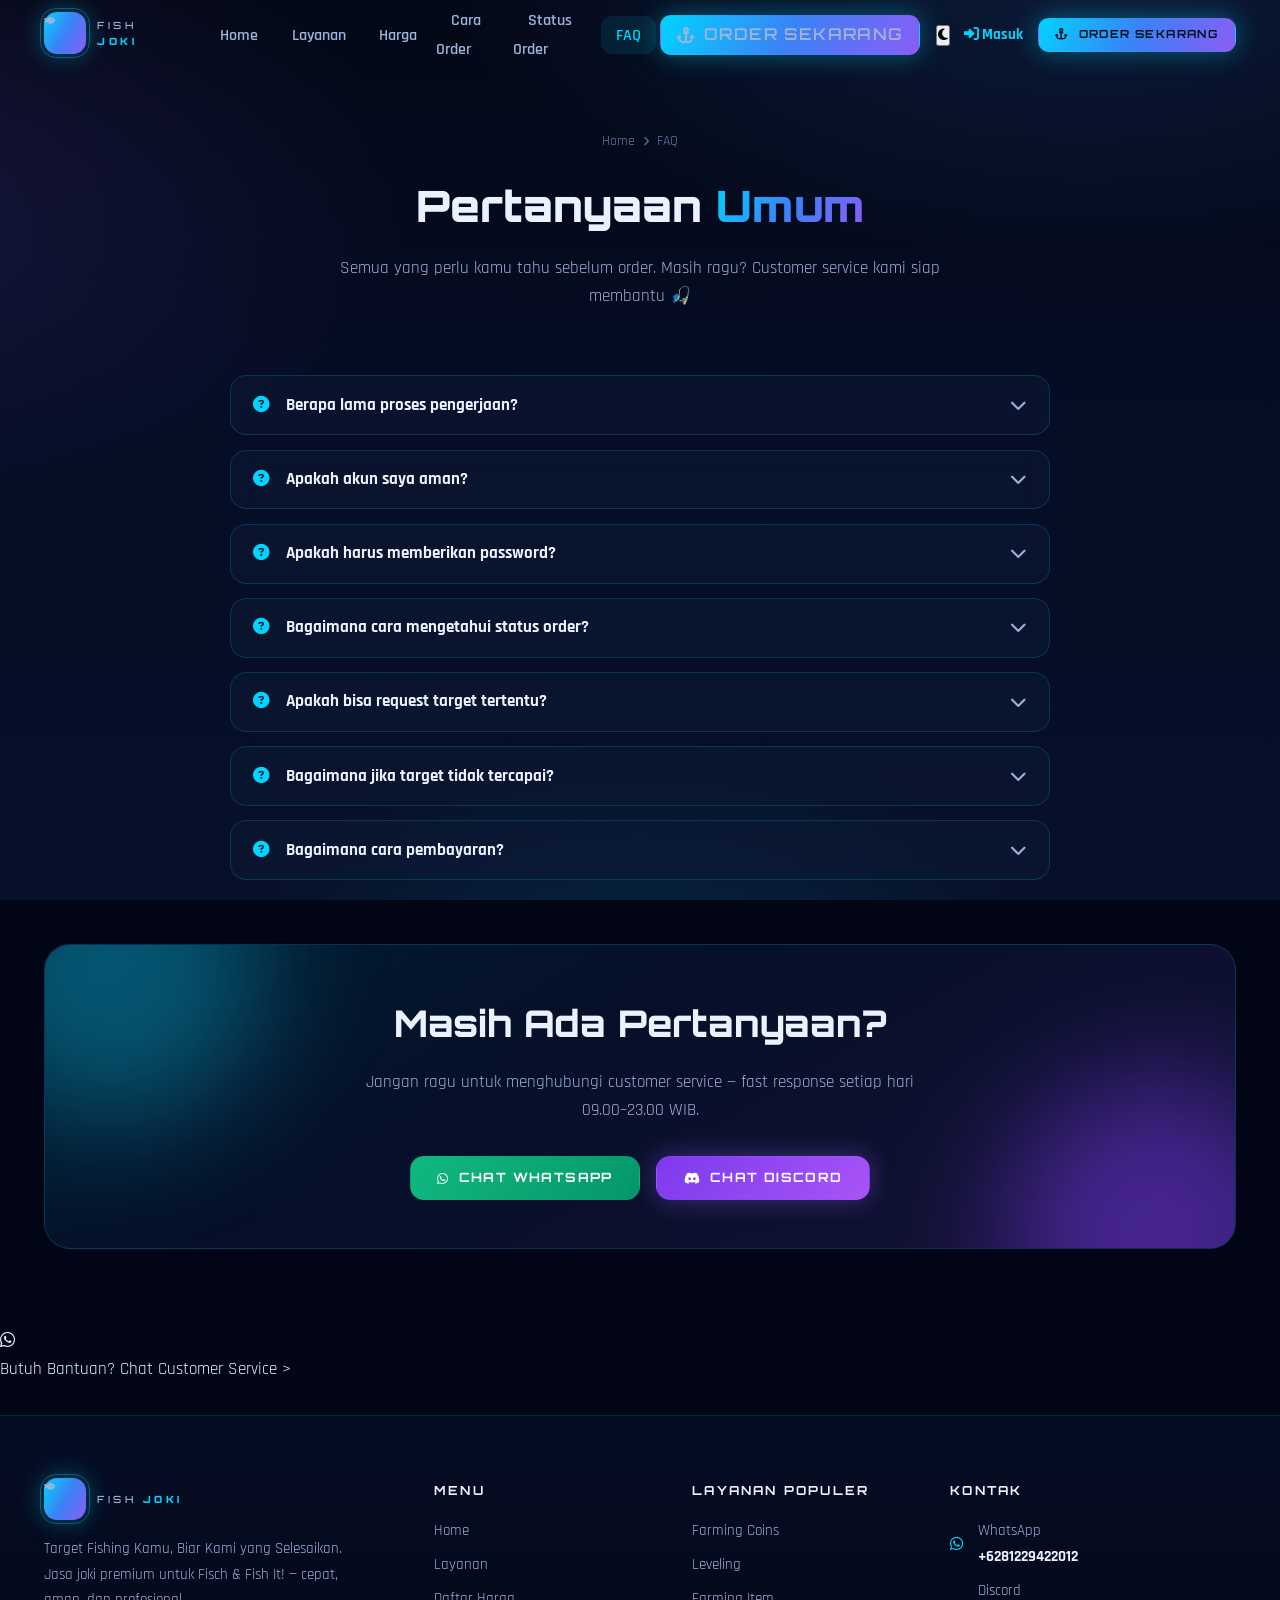
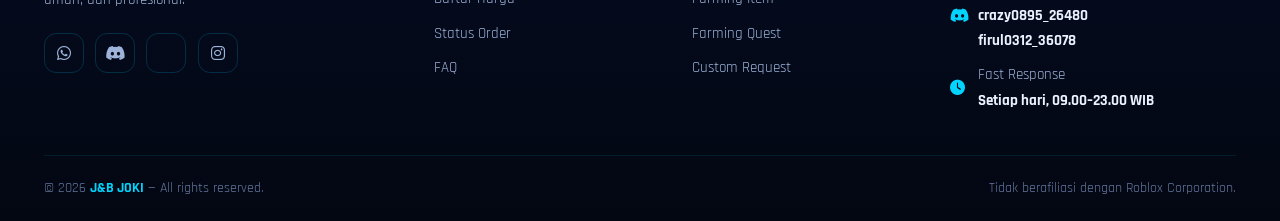
==== commit df21e05f: "Update site and admin pages" ====
--- a/faq.html
+++ b/faq.html
@@ -7,7 +7,7 @@
   <meta name="description"
     content="FAQ jasa joki Fisch & Fish It! — durasi pengerjaan, keamanan akun, password, status order, hingga cara pembayaran.">
   <meta name="theme-color" content="#020617">
-  <title>FAQ — FISH JOKI</title>
+  <title>FAQ — J&B JOKI</title>
   <link rel="icon"
     href="data:image/svg+xml,<svg xmlns='http://www.w3.org/2000/svg' viewBox='0 0 100 100'><text y='.9em' font-size='90'>🐟</text></svg>">
   <link rel="preconnect" href="https://fonts.googleapis.com">
@@ -17,6 +17,7 @@
     rel="stylesheet">
   <link rel="stylesheet" href="https://cdnjs.cloudflare.com/ajax/libs/font-awesome/6.5.2/css/all.min.css">
   <link rel="stylesheet" href="css/style.css">
+ <script>try{document.documentElement.setAttribute("data-theme",localStorage.getItem("fj_theme")==="light"?"light":"dark")}catch(e){document.documentElement.setAttribute("data-theme","dark")}</script>
 </head>
 
 <body data-page="faq">
@@ -24,10 +25,10 @@
   <div class="loader" id="loader">
     <div class="loader-fish">🐟</div>
     <div class="loader-bar"><i></i></div>
-    <div class="loader-text">FISH JOKI — Menyiapkan Laut 🎣</div>
+    <div class="loader-text">J&B JOKI — Menyiapkan Laut 🎣</div>
   </div>
   <noscript>
-    <div class="noscript">Aktifkan JavaScript untuk pengalaman terbaik di FISH JOKI.</div>
+    <div class="noscript">Aktifkan JavaScript untuk pengalaman terbaik di J&B JOKI.</div>
   </noscript>
 
   <main>
@@ -79,4 +80,5 @@
 </a>
 </body>
 
+</html>
 </html>
--- a/css/style.css
+++ b/css/style.css
@@ -1,6 +1,6 @@
 /* ============================================================
-   FISH JOKI — style.css
-   Tema : Dark Ocean × Gaming Neon (biru neon, cyan, ungu)
+   J&B JOKI — style.css
+   Tema : Modern Minimalis · Dark Ocean × Soft Neon
    ============================================================ */
 :root{
   --bg-0:#020617;
@@ -10,6 +10,8 @@
   --card-bg:rgba(13,26,54,.55);
   --glass:rgba(10,20,45,.6);
   --glass-2:rgba(16,30,60,.45);
+  --field-bg:rgba(4,12,32,.7);
+  --soft-bg:rgba(4,12,32,.6);
   --stroke:rgba(0,212,255,.18);
   --stroke-2:rgba(139,92,246,.3);
   --blue:#00a3ff;
@@ -34,7 +36,7 @@
   --radius-lg:26px;
   --font-head:'Orbitron',sans-serif;
   --font-body:'Rajdhani',sans-serif;
-  --nav-h:74px;
+  --nav-h:70px;
 }
 *{margin:0;padding:0;box-sizing:border-box}
 html{scroll-behavior:smooth}
@@ -479,7 +481,7 @@
 .field label b{color:var(--red)}
 .inp,.sel,.area{
   width:100%;padding:.85rem 1rem;border-radius:13px;border:1px solid var(--stroke);
-  background:rgba(4,12,32,.7);color:var(--text);outline:none;transition:border-color .3s,box-shadow .3s,background .3s;appearance:none;
+  background:var(--field-bg);color:var(--text);outline:none;transition:border-color .3s,box-shadow .3s,background .3s;appearance:none;
 }
 .sel{background-image:linear-gradient(45deg,transparent 50%,var(--cyan) 50%),linear-gradient(135deg,var(--cyan) 50%,transparent 50%);background-position:calc(100% - 20px) 55%,calc(100% - 15px) 55%;background-size:5px 5px;background-repeat:no-repeat}
 .inp:focus,.sel:focus,.area:focus{border-color:var(--cyan);box-shadow:0 0 0 3px rgba(0,212,255,.15)}
@@ -491,7 +493,7 @@
 .prio-grid{display:grid;grid-template-columns:1fr 1fr;gap:.9rem}
 .prio-card{
   position:relative;display:flex;gap:.8rem;align-items:center;padding:1rem 1.1rem;border-radius:14px;cursor:pointer;
-  border:1px solid var(--stroke);background:rgba(4,12,32,.6);transition:.3s;
+  border:1px solid var(--stroke);background:var(--soft-bg);transition:.3s;
 }
 .prio-card input{position:absolute;opacity:0;pointer-events:none}
 .prio-card .pi{width:42px;height:42px;border-radius:12px;display:grid;place-items:center;font-size:1.05rem;background:rgba(59,130,246,.15);color:var(--blue);flex-shrink:0}
@@ -542,7 +544,7 @@
 .badge.s4{background:rgba(52,211,153,.12);color:var(--green);border-color:rgba(52,211,153,.35)}
 .badge.s5{background:rgba(248,113,113,.12);color:var(--red);border-color:rgba(248,113,113,.35)}
 .detail-grid{display:grid;grid-template-columns:1fr 1fr;gap:.9rem;margin-top:1.2rem}
-.detail-cell{background:rgba(4,12,32,.6);border:1px solid var(--stroke);border-radius:14px;padding:.9rem 1rem}
+.detail-cell{background:var(--soft-bg);border:1px solid var(--stroke);border-radius:14px;padding:.9rem 1rem}
 .detail-cell .k{color:var(--muted-2);font-size:.78rem;text-transform:uppercase;letter-spacing:1.4px;font-family:var(--font-head)}
 .detail-cell .v{margin-top:.25rem;font-weight:700;font-size:1rem;word-break:break-word}
 .tl{display:flex;gap:0;margin-top:1.6rem;position:relative}
@@ -563,6 +565,16 @@
 .cancel-banner{margin-top:1.4rem;padding:1rem 1.2rem;border-radius:14px;background:rgba(248,113,113,.1);border:1px solid rgba(248,113,113,.35);color:#fca5a5;display:flex;gap:.8rem;align-items:center}
 .pay-note{margin-top:1.1rem;font-size:.9rem;color:var(--muted);background:rgba(251,191,36,.07);border:1px solid rgba(251,191,36,.25);border-radius:13px;padding:.85rem 1rem}
 .pay-note b{color:var(--gold)}
+.rating-panel{margin-top:1.1rem;padding:1rem;border:1px solid rgba(251,191,36,.3);border-radius:14px;background:rgba(251,191,36,.06)}
+.rating-heading{display:flex;gap:.7rem;align-items:flex-start;color:var(--gold)}
+.rating-heading span{color:var(--text)}.rating-heading small{display:block;color:var(--muted);margin-top:.2rem}.rating-heading strong{color:var(--gold)}
+.rating-stars{display:flex;gap:.35rem;margin:.8rem 0}.rating-star{border:0;background:transparent;color:var(--muted-2);font-size:1.45rem;padding:.15rem;cursor:pointer}.rating-star.on{color:var(--gold)}
+.rating-panel .area{min-height:72px;margin-bottom:.7rem}.rating-panel.submitted{border-color:rgba(52,211,153,.35);color:#a7f3d0;display:flex;gap:.7rem;align-items:center}.rating-panel.expired{color:var(--muted);display:flex;gap:.7rem;align-items:center}
+.order-chat{margin-top:1.1rem;border:1px solid rgba(0,212,255,.28);border-radius:14px;background:rgba(0,212,255,.04);overflow:hidden}
+.chat-head{display:flex;justify-content:space-between;gap:.8rem;align-items:center;padding:.8rem 1rem;border-bottom:1px solid var(--stroke);color:var(--cyan);font-weight:700}.chat-head small{font-size:.75rem;color:var(--muted)}
+.chat-list{height:250px;overflow-y:auto;padding:1rem;display:flex;flex-direction:column;gap:.65rem}.chat-empty{margin:auto;color:var(--muted);font-size:.9rem;text-align:center}
+.chat-message{align-self:flex-start;max-width:84%;padding:.55rem .75rem;border-radius:12px 12px 12px 3px;background:rgba(148,163,184,.12);color:var(--text);line-height:1.4;word-break:break-word}.chat-message.own{align-self:flex-end;border-radius:12px 12px 3px 12px;background:rgba(0,212,255,.16)}.chat-message small{display:block;margin-bottom:.18rem;color:var(--muted-2);font-size:.7rem}
+.chat-form{display:flex;gap:.6rem;align-items:end;padding:.8rem;border-top:1px solid var(--stroke)}.chat-form .area{min-height:44px;max-height:100px;flex:1}.chat-form .btn{flex-shrink:0}
 /* ---------- Admin ---------- */
 .admin-body{background:var(--bg-0)}
 .admin-body::before{content:none}
@@ -578,6 +590,31 @@
   -webkit-mask:linear-gradient(#fff 0 0) content-box,linear-gradient(#fff 0 0);-webkit-mask-composite:xor;mask-composite:exclude;
 }
 .login-logo{display:flex;flex-direction:column;align-items:center;gap:.7rem;margin-bottom:2rem}
+
+/* ---------- Login Customer ---------- */
+.login-body{background:var(--bg-0)}
+.customer-login-wrap{min-height:100vh;display:grid;place-items:center;padding:1.4rem;position:relative}
+.customer-login-card{
+  width:min(480px,100%);padding:2.7rem 2.35rem 2.1rem;border:1px solid var(--stroke);border-radius:var(--radius-lg);
+  background:linear-gradient(160deg,rgba(15,35,75,.94),rgba(5,13,34,.96));box-shadow:0 36px 100px -32px #000,0 0 75px -42px rgba(0,212,255,.8);
+  position:relative;overflow:hidden;text-align:center;
+}
+.customer-login-card::after{content:"";position:absolute;width:270px;height:270px;border-radius:50%;right:-145px;top:-150px;background:rgba(139,92,246,.22);filter:blur(25px);pointer-events:none}
+.login-back{position:absolute;top:1.25rem;left:1.35rem;color:var(--muted);font-size:.88rem;font-weight:600;transition:color .25s;z-index:1}
+.login-back:hover{color:var(--cyan)}
+.login-brand-mark{width:62px;height:62px;font-size:1.55rem}
+.login-eyebrow{font-family:var(--font-head);font-size:.64rem;letter-spacing:2.5px;color:var(--cyan);margin-top:.55rem}
+.login-logo h1{font-family:var(--font-head);font-size:clamp(1.45rem,5vw,2rem);line-height:1.35;letter-spacing:.3px}
+.login-intro{max-width:340px;color:var(--muted);font-size:1rem;line-height:1.55}
+.google-login-btn{width:100%;min-height:56px;border:1px solid rgba(255,255,255,.13);border-radius:14px;background:#fff;color:#172033;display:flex;align-items:center;justify-content:center;gap:.8rem;font-family:var(--font-body);font-size:1rem;font-weight:700;transition:transform .25s,box-shadow .25s;margin-top:.15rem}
+.google-login-btn:hover{transform:translateY(-2px);box-shadow:0 14px 30px -14px rgba(255,255,255,.55)}
+.google-login-btn:disabled{opacity:.7;cursor:wait;transform:none}
+.google-login-btn svg{width:21px;height:21px;flex-shrink:0}
+.login-perks{display:flex;justify-content:center;gap:1.15rem;flex-wrap:wrap;margin-top:1.35rem;color:var(--muted);font-size:.86rem}
+.login-perks i{color:var(--mint);margin-right:.32rem}
+.login-terms{margin-top:1.4rem;padding-top:1.25rem;border-top:1px solid rgba(0,212,255,.12);color:var(--muted-2);font-size:.78rem;line-height:1.5}
+.nav-login{color:var(--cyan);font-weight:700;font-size:.95rem;white-space:nowrap}
+.nav-login:hover{color:#fff}
 
 /* Admin shell */
 .admin-shell{display:grid;grid-template-columns:252px 1fr;min-height:100vh}
@@ -633,20 +670,20 @@
   .hero-visual{order:-1;width:100%}
   .hero-cta{justify-content:center}
   .hero h1,.hero p.lead,.hero .hero-badge,.hero .hero-cta{text-align:center}
-  .scene{width:min(400px,100%);aspect-ratio:1/1}
+  .scene{width:min(380px,100%);aspect-ratio:1/1}
   .steps{grid-template-columns:repeat(3,1fr);gap:2rem 1rem}
   .steps::before{display:none}
   .testi-grid{grid-template-columns:1fr 1fr}
-  .footer-grid{grid-template-columns:1fr 1fr}
+  .footer-grid{grid-template-columns:1fr 1fr;gap:2rem}
   .stat-grid{grid-template-columns:1fr 1fr}
   .admin-shell{grid-template-columns:1fr}
-  .sidebar{position:fixed;left:-290px;width:252px;transition:left .4s;height:100vh}
+  .sidebar{position:fixed;left:-290px;width:252px;transition:left .35s cubic-bezier(.2,.9,.3,1);height:100vh;z-index:100}
   .sidebar.open{left:0;box-shadow:0 0 80px rgba(0,0,0,.7)}
   .admin-main{padding:1.4rem 1.2rem 2.5rem}
-    .side-toggle{width:42px;height:42px;border-radius:12px;border:1px solid var(--stroke);background:rgba(0,212,255,.06);color:var(--cyan);display:none;place-items:center;font-size:1.05rem}
+  .side-toggle{display:grid;width:42px;height:42px;border-radius:12px;border:1px solid var(--stroke);background:rgba(0,212,255,.06);color:var(--cyan);place-items:center;font-size:1.05rem;cursor:pointer;flex-shrink:0}
 }
 @media(max-width:820px){
-  .hero-grid{grid-template-columns:1fr;max-width:100%;width:100%;gap:1.5rem;justify-items:center;text-align:center}
+  .hero-grid{grid-template-columns:1fr;max-width:100%;width:100%;gap:1.2rem;justify-items:center;text-align:center}
   .hero-grid > div:first-child{width:100%}
   .hero-visual{justify-content:center;width:100%}
   .hero .container{padding-inline:0}
@@ -656,7 +693,7 @@
     position:fixed;top:0;right:-100%;width:min(330px,86vw);height:100vh;z-index:1001;
     flex-direction:column;align-items:stretch;gap:.4rem;padding:calc(var(--nav-h) + 14px) 1.4rem 2rem;
     background:rgba(5,11,32,.97);backdrop-filter:blur(20px);border-left:1px solid var(--stroke);
-    transition:right .45s cubic-bezier(.2,.9,.3,1);overflow-y:auto;
+    transition:right .4s cubic-bezier(.2,.9,.3,1);overflow-y:auto;
   }
   .nav-links.open{right:0}
   .nav-links a{padding:.85rem 1.1rem;font-size:1.04rem;border-bottom:1px solid rgba(0,212,255,.07)}
@@ -666,36 +703,60 @@
   .nav-scrim.show{opacity:1;visibility:visible}
   .stats{grid-template-columns:1fr 1fr}
   .game-grid{grid-template-columns:1fr}
-  .steps{grid-template-columns:1fr 1fr}
+  .services-grid{grid-template-columns:repeat(auto-fill,minmax(250px,1fr))}
+  .steps{grid-template-columns:1fr 1fr;gap:1.6rem}
   .form-grid{grid-template-columns:1fr}
   .detail-grid{grid-template-columns:1fr}
   .prio-grid{grid-template-columns:1fr}
   .tl{flex-wrap:wrap;gap:1.4rem 0}
   .tl-step{flex:1 1 33%;padding-top:34px}
-}
-@media(max-width:560px){
-  body{font-size:16px}
-  .container{width:calc(100% - 12px)}
-  section{padding:58px 0}
-  .section-head{margin-bottom:2rem}
-  .hero-grid{padding-inline:0;gap:1.2rem;width:100%;justify-items:center;text-align:center}
+  .project-grid{grid-template-columns:repeat(2,1fr)}
+@media(max-width:600px){
+  body{font-size:15.5px}
+  .container{width:calc(100% - 16px);padding-inline:0}
+  section{padding:50px 0}
+  .section-head{margin-bottom:1.8rem}
+  .hero{padding-top:calc(var(--nav-h) + 40px);min-height:auto}
+  .hero-grid{padding-inline:0;gap:1rem;width:100%;justify-items:center;text-align:center}
   .hero-grid > div:first-child{width:100%}
-  .stats{max-width:100%;width:100%;grid-template-columns:1fr 1fr}
-  .hero h1{font-size:clamp(1.8rem,9vw,2.6rem);text-align:center}
+  .hero h1{font-size:clamp(1.6rem,8vw,2.2rem);text-align:center}
+  .hero p.lead{font-size:1rem;max-width:100%}
+  .stats{max-width:100%;width:100%;grid-template-columns:1fr 1fr;gap:.7rem;margin-top:2rem}
+  .stat-card{padding:.85rem .7rem}
+  .stat-num{font-size:clamp(1.1rem,5vw,1.5rem)}
+  .stat-lbl{font-size:.8rem}
+  .scene{width:min(300px,100%);aspect-ratio:1/1}
   .project-grid{grid-template-columns:1fr;gap:1rem;padding-inline:0}
   .testi-grid{grid-template-columns:1fr}
   .footer-grid{grid-template-columns:1fr;gap:1.8rem}
-  .stats{grid-template-columns:1fr 1fr;gap:.8rem}
-  .stat-card{padding:.95rem .8rem}
-  .a-stat{padding:1rem}
-  .steps{grid-template-columns:1fr;gap:1.6rem}
+  .steps{grid-template-columns:1fr;gap:1.4rem}
   .tl-step{flex:1 1 50%}
-  .hero-cta .btn{width:100%}
-  .cta-btns .btn{width:100%}
-  .btn-ghost,.btn-primary{justify-content:center}
+  .hero-cta{flex-direction:column;gap:.7rem;width:100%}
+  .hero-cta .btn{width:100%;justify-content:center}
+  .cta-btns{flex-direction:column;gap:.7rem}
+  .cta-btns .btn{width:100%;justify-content:center}
+  .btn{width:100%;justify-content:center}
   .nav-right .btn{display:none}
   .modal-body{padding:1.2rem 1.1rem 1.5rem}
-  .page-hero{padding-top:calc(var(--nav-h) + 40px)}
+  .page-hero{padding-top:calc(var(--nav-h) + 36px);padding-bottom:36px}
+  .page-hero h1{font-size:clamp(1.4rem,7vw,2rem)}
+  .tab{padding:.6rem 1.2rem;font-size:.68rem}
+  .svc-card{padding:1.3rem 1.2rem}
+  .game-card{padding:1.6rem 1.4rem}
+  .game-card h3{font-size:1.3rem}
+  .game-ico{width:60px;height:60px;font-size:1.6rem}
+  .footer{padding:2.5rem 0 0}
+  .footer-grid{padding-bottom:1.8rem}
+  .cta-card{padding:2rem 1.4rem}
+  .cta-card h2{font-size:clamp(1.2rem,6vw,1.6rem)}
+  .search-box{flex-direction:column;gap:.5rem}
+  .search-box .btn{width:100%}
+  .price-table table{min-width:100%}
+  .price-table th,.price-table td{padding:.7rem .8rem;font-size:.85rem}
+  .login-card{padding:2rem 1.4rem}
+  .customer-login-card{padding:2rem 1.4rem 1.6rem}
+  .a-stat{padding:1rem}
+  .stat-grid{grid-template-columns:1fr 1fr;gap:.7rem}
 }
 
 /* Peta harga cepat di layanan */
@@ -745,3 +806,94 @@
 @media (prefers-reduced-motion: reduce){
   *,*::before,*::after{animation-duration:.01ms!important;animation-iteration-count:1!important;transition-duration:.01ms!important;scroll-behavior:auto!important}
 }
+/* ============================================================
+   MODE TERANG (light theme) — aktif via <html data-theme="light">
+   ============================================================ */
+html[data-theme="light"]{
+  --bg-0:#eef4fb;
+  --bg-1:#e3ecf7;
+  --bg-2:#d8e5f4;
+  --bg-3:#cbdcf0;
+  --card-bg:rgba(255,255,255,.82);
+  --glass:rgba(255,255,255,.74);
+  --glass-2:rgba(255,255,255,.66);
+  --stroke:rgba(13,60,140,.16);
+  --stroke-2:rgba(124,58,237,.28);
+  --blue:#0369a1;
+  --cyan:#0284c7;
+  --mint:#0d9488;
+  --purple:#7c3aed;
+  --green:#059669;
+  --red:#dc2626;
+  --gold:#d97706;
+  --text:#0b1f3a;
+  --muted:#40597b;
+  --muted-2:#6d81a0;
+  --grad-main:linear-gradient(120deg,#0284c7 0%,#2563eb 50%,#7c3aed 100%);
+  --grad-fisch:linear-gradient(135deg,#0284c7,#2563eb);
+  --shadow-card:0 22px 55px -22px rgba(15,40,80,.28);
+  --glow-cyan:0 0 26px rgba(2,132,199,.28);
+  --glow-purple:0 0 26px rgba(124,58,237,.28);
+}
+html[data-theme="light"] body::before{
+  background:
+    radial-gradient(1100px 500px at 85% -5%, rgba(2,132,199,.12), transparent 60%),
+    radial-gradient(900px 520px at -10% 22%, rgba(124,58,237,.1), transparent 60%),
+    radial-gradient(700px 420px at 50% 110%, rgba(37,99,235,.1), transparent 60%),
+    linear-gradient(180deg,#e9f2fb 0%,#eef5fc 45%,#e8f1fa 100%);
+}
+html[data-theme="light"] .navbar.scrolled{
+  background:rgba(255,255,255,.82);border-bottom-color:var(--stroke);
+  box-shadow:0 14px 40px -22px rgba(15,40,80,.25);
+}
+html[data-theme="light"] .loader{background:radial-gradient(1000px 600px at 50% 0%,#e7f0fa,#eef5fc 70%)}
+html[data-theme="light"] .scene{
+  background:linear-gradient(180deg,#bce0f8 0%,#d4edfb 45%,#a7d3f1 100%);
+  box-shadow:0 40px 90px -40px rgba(15,40,80,.5),inset 0 0 80px rgba(2,132,199,.12);
+}
+html[data-theme="light"] .scene .seafloor{background:linear-gradient(180deg,transparent,rgba(190,220,242,.8) 30%,#cfe6f5)}
+html[data-theme="light"] .scene-badge{background:rgba(255,255,255,.78)}
+html[data-theme="light"] section.alt{background:linear-gradient(180deg,transparent,rgba(37,99,235,.06),transparent)}
+html[data-theme="light"] .tabbar{background:rgba(255,255,255,.72)}
+html[data-theme="light"] .project-card{background:linear-gradient(180deg,rgba(255,255,255,.94),rgba(241,247,253,.92))}
+html[data-theme="light"] .modal{background:rgba(15,30,60,.42)}
+html[data-theme="light"] .modal-card{background:linear-gradient(170deg,#ffffff,#eef4fb)}
+html[data-theme="light"] .modal-head{background:rgba(255,255,255,.96)}
+html[data-theme="light"] .toast{background:rgba(255,255,255,.95)}
+html[data-theme="light"] .login-card{background:linear-gradient(170deg,#ffffff,#eef4fb);box-shadow:0 40px 100px -30px rgba(15,40,80,.35),0 0 70px -36px rgba(2,132,199,.4)}
+html[data-theme="light"] .customer-login-card{background:linear-gradient(160deg,rgba(255,255,255,.97),rgba(236,244,252,.97));box-shadow:0 36px 100px -32px rgba(15,40,80,.4),0 0 75px -42px rgba(2,132,199,.55)}
+html[data-theme="light"] .sidebar{background:linear-gradient(180deg,#f4f9fe,#e8f0fa);border-right-color:var(--stroke)}
+html[data-theme="light"] .footer{background:linear-gradient(180deg,var(--bg-1),#dde9f7)}
+html[data-theme="light"] .nav-scrim{background:rgba(15,35,70,.35)}
+html[data-theme="light"] ::-webkit-scrollbar-thumb{background:linear-gradient(180deg,#8fb8e0,#9aa7e6);border-color:var(--bg-1)}
+html[data-theme="light"] .google-login-btn{border-color:rgba(13,60,140,.2)}
+html[data-theme="light"] .google-login-btn:hover{box-shadow:0 14px 30px -14px rgba(15,40,80,.35)}
+/* Warna teks terang → digelapkan agar terbaca di latar terang */
+html[data-theme="light"] .badge.s1{color:#1d4ed8}
+html[data-theme="light"] .badge.s3,html[data-theme="light"] .chip-fishit{color:#6d28d9}
+html[data-theme="light"] .cancel-banner{color:#b91c1c}
+html[data-theme="light"] .rating-panel.submitted{color:#047857}
+html[data-theme="light"] .warn-box{color:#92400e}
+html[data-theme="light"] .cta-card::before,html[data-theme="light"] .cta-card::after{opacity:.22}
+/* Hover put-put: ganti dengan warna tema agar tetap terlihat */
+html[data-theme="light"] .modal-x:hover{color:var(--text)}
+html[data-theme="light"] .icon-btn:hover{color:var(--text)}
+html[data-theme="light"] .footer .social a:hover{color:var(--cyan)}
+html[data-theme="light"] .nav-login:hover{color:var(--cyan)}
+html[data-theme="light"] .theme-toggle:hover{color:var(--text)}
+@media(max-width:820px){
+  html[data-theme="light"] .nav-links{background:rgba(255,255,255,.97)}
+}
+/* ============================================================
+   TOMBOL GANTI TEMA (gelap ↔ terang)
+   ============================================================ */
+.theme-toggle{
+  display:inline-flex;align-items:center;justify-content:center;flex-shrink:0;
+  width:42px;height:42px;border-radius:12px;border:1px solid var(--stroke);
+  background:rgba(0,212,255,.07);color:var(--cyan);font-size:1rem;
+  transition:transform .3s,color .3s,box-shadow .3s,border-color .3s;cursor:pointer;
+}
+.theme-toggle:hover{color:var(--text);border-color:var(--cyan);box-shadow:var(--glow-cyan);transform:translateY(-2px)}
+.theme-toggle.fixed{position:fixed;top:1.1rem;right:1.1rem;z-index:1200;backdrop-filter:blur(8px)}
+.sidebar .theme-toggle{margin:.1rem .4rem .95rem}
+@media(max-width:560px){.theme-toggle.fixed{top:.8rem;right:.8rem;width:38px;height:38px}}
